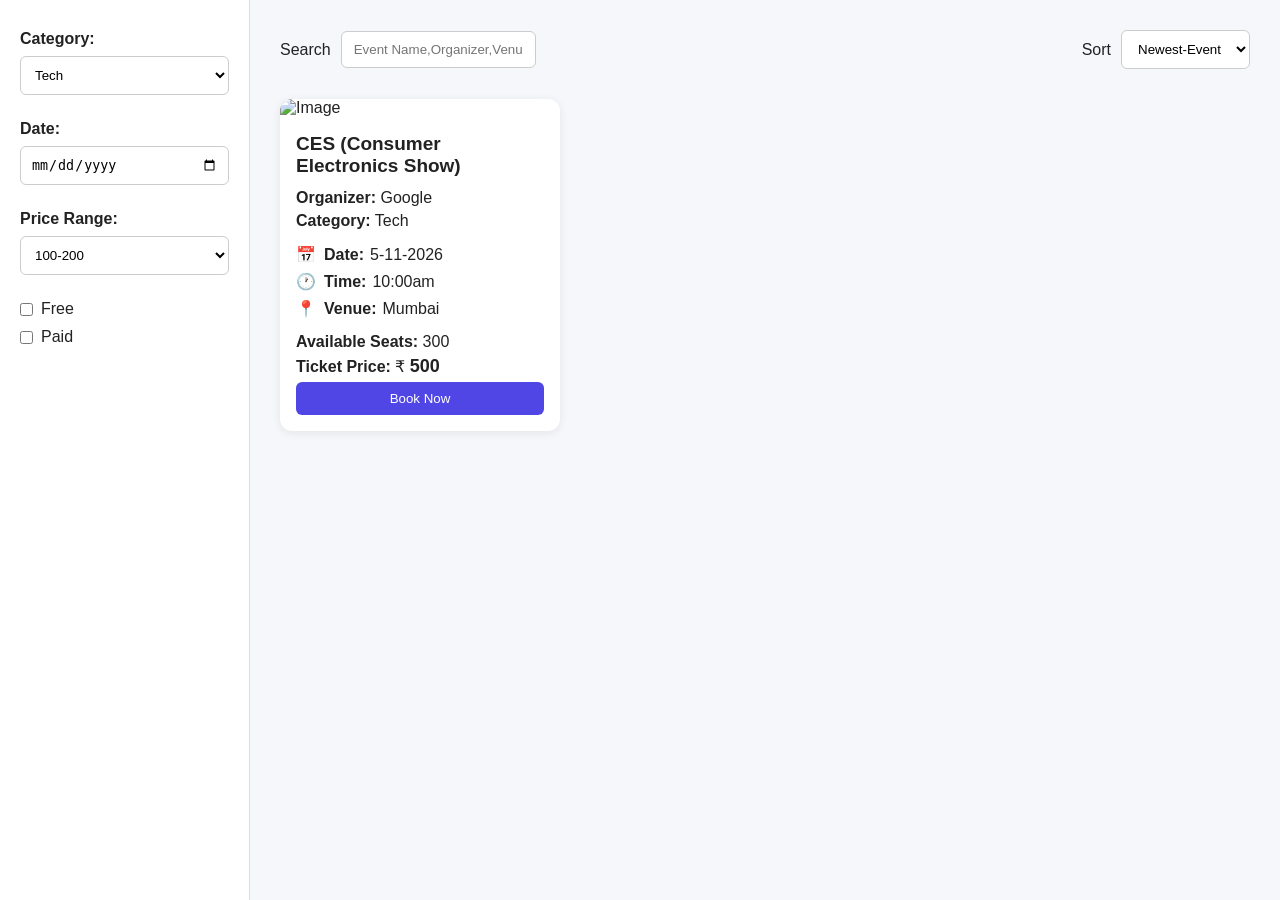
==== events.html @ f8ae7902 "Add Events page" ====
<!DOCTYPE html>
<html lang="en">
<head>
    <meta charset="UTF-8">
    <meta name="viewport" content="width=device-width, initial-scale=1.0">
    <title>Events</title>
    <link rel="stylesheet" href="event.css">
</head>
<body>
    <div id="events-page">
    <aside id="sidebar">
        <div class="filter">
            <label>Category:</label>
            <select id="category">
                <option value="tech">Tech</option>
                <option value="startup">Startup</option>
                <option value="music">Music</option>
                <option value="workshop">Workshop</option>
                <option value="sports">Sports</option>
                <option value="education">Education</option>
            </select>
        </div>

        <div class="filter">
            <label>Date:</label>
            <input id="date" type="date">
        </div>

        <div class="filter">
            <label>Price Range:</label>
            <select id="price">
                <option value="tech">100-200</option>
                <option value="startup">200-300</option>
                <option value="music">300-400</option>
                <option value="workshop">400-500</option>
                <option value="sports">500-600</option>
                <option value="education">600-700</option>
            </select>
        </div>

        <div class="filter">
            <label>
                <input type="checkbox" value="free" id="free">
                Free
            </label>
            <label>
                <input type="checkbox" value="paid"  id="paid">
                Paid
            </label>
        </div>
    </aside>

    <section id="main-container">
        <div id="top-bar">
            <div class="control" id="search-bar">
                <label id="search">Search</label>
                <input type="text" placeholder="Event Name,Organizer,Venue">
            </div>
            
            <div class="control" id="sort-bar">
                <label id="sort">Sort</label>
                <select>
                    <option value="newest">Newest-Event</option>
                    <option value="oldest">Oldest-Event</option>
                    <option value="lowest">Lowest-Price</option>
                    <option value="highest">Highest-Price</option>
                    <option value="alphabetical">A-Z</option>
                </select>
            </div>
        </div>

            <section id="event-card-template">
                <article class="event-card" data-event-id="">
            
                    <img class="event-image" src="https://images.unsplash.com/photo-1561489396-888724a1543d?w=600&auto=format&fit=crop&q=60&ixlib=rb-4.1.0&ixid=M3wxMjA3fDB8MHxzZWFyY2h8MTB8fGV2ZW50fGVufDB8fDB8fHww" alt="Image">
            
                    <div class="event-body">
            
                        <h3 class="event-title">CES (Consumer Electronics Show)</h3>
            
                        <div class="event-meta">
                            <p class="event-organizer">
                                <span class="label">Organizer:</span>
                                <span class="value organizer-name">Google</span>
                            </p>
                            <p class="event-category-row">
                                <span class="label">Category:</span>
                                <span class="value event-category">Tech</span>
                            </p>
                        </div>
            
                        <ul class="event-details">
                            <li class="event-date">
                                <span class="icon">📅</span>
                                <span class="label">Date:</span>
                                <span class="value event-date-value">5-11-2026</span>
                            </li>
                            <li class="event-time">
                                <span class="icon">🕐</span>
                                <span class="label">Time:</span>
                                <span class="value event-time-value">10:00am</span>
                            </li>
                            <li class="event-venue">
                                <span class="icon">📍</span>
                                <span class="label">Venue:</span>
                                <span class="value event-venue-value">Mumbai</span>
                            </li>
                        </ul>
            
                        <div class="event-footer">
                            <div class="event-info">
                                <p class="event-seats">
                                    <span class="label">Available Seats:</span>
                                    <span class="value seats-count">300</span>
                                </p>
                                <p class="event-price">
                                    <span class="label">Ticket Price:</span>
                                    <span class="currency">₹</span>
                                    <span class="value price-amount">500</span>
                                </p>
                            </div>
                            <div><button class="book-btn" type="button">Book Now</button></div>
                        </div>
            
                    </div>
                </article>
            </section>
    </section>

    </div>
<script src="events.js"></script>
</body>
</html>
---- event.css ----
* {
    margin: 0;
    padding: 0;
    box-sizing: border-box;
}

body {
    font-family: Arial, sans-serif;
    background-color: #f5f7fb;
    color: #222;
}

#events-page {
    min-height: 100vh;
    display: flex;
}

#sidebar {
    width: 250px;
    min-height: 100vh;
    background-color: white;
    padding: 30px 20px;
    border-right: 1px solid #ddd;
}

.filter {
    margin-bottom: 25px;
}

.filter label {
    display: block;
    margin-bottom: 8px;
    font-weight: 600;
}

.filter select,
.filter input[type="date"] {
    width: 100%;
    padding: 10px;
    border: 1px solid #ccc;
    border-radius: 6px;
    background-color: white;
    outline: none;
}

.filter label:has(input[type="checkbox"]) {
    display: flex;
    align-items: center;
    gap: 8px;
    margin-bottom: 10px;
    font-weight: normal;
}

#main-container {
    flex: 1;
    padding: 30px;
}

#top-bar {
    display: flex;
    justify-content: space-between;
    align-items: center;
    margin-bottom: 30px;
}

.control {
    display: flex;
    align-items: center;
    gap: 10px;
}

#search-bar input,
#sort-bar select {
    padding: 10px 12px;
    border: 1px solid #ccc;
    border-radius: 6px;
    background-color: white;
    outline: none;
}

#container {
    display: flex;
    flex-wrap: wrap;
    gap: 20px;
}

.event-card {
    width: 280px;
    background-color: white;
    border-radius: 12px;
    overflow: hidden;
    box-shadow: 0 2px 10px rgba(0, 0, 0, 0.08);
}

.event-image {
    width: 100%;
    height: 160px;
    object-fit: cover;
}

.event-body {
    padding: 16px;
}

.event-title {
    font-size: 19px;
    margin-bottom: 12px;
}

.event-meta {
    margin-bottom: 15px;
}

.event-meta p {
    margin-bottom: 5px;
}

.label {
    font-weight: 600;
}

.event-details {
    list-style: none;
    margin-bottom: 15px;
}

.event-details li {
    display: flex;
    align-items: center;
    gap: 6px;
    margin-bottom: 8px;
}

.event-details .icon {
    width: 22px;
    flex-shrink: 0;
}

.event-info p {
    margin-bottom: 5px;
}

.price-amount {
    font-size: 18px;
    font-weight: bold;
}

.book-btn {
    width: 100%;
    padding: 9px 14px;
    border: none;
    border-radius: 6px;
    background-color: #4f46e5;
    color: white;
    cursor: pointer;
}

.book-btn:hover {
    background-color: #3730a3;
}
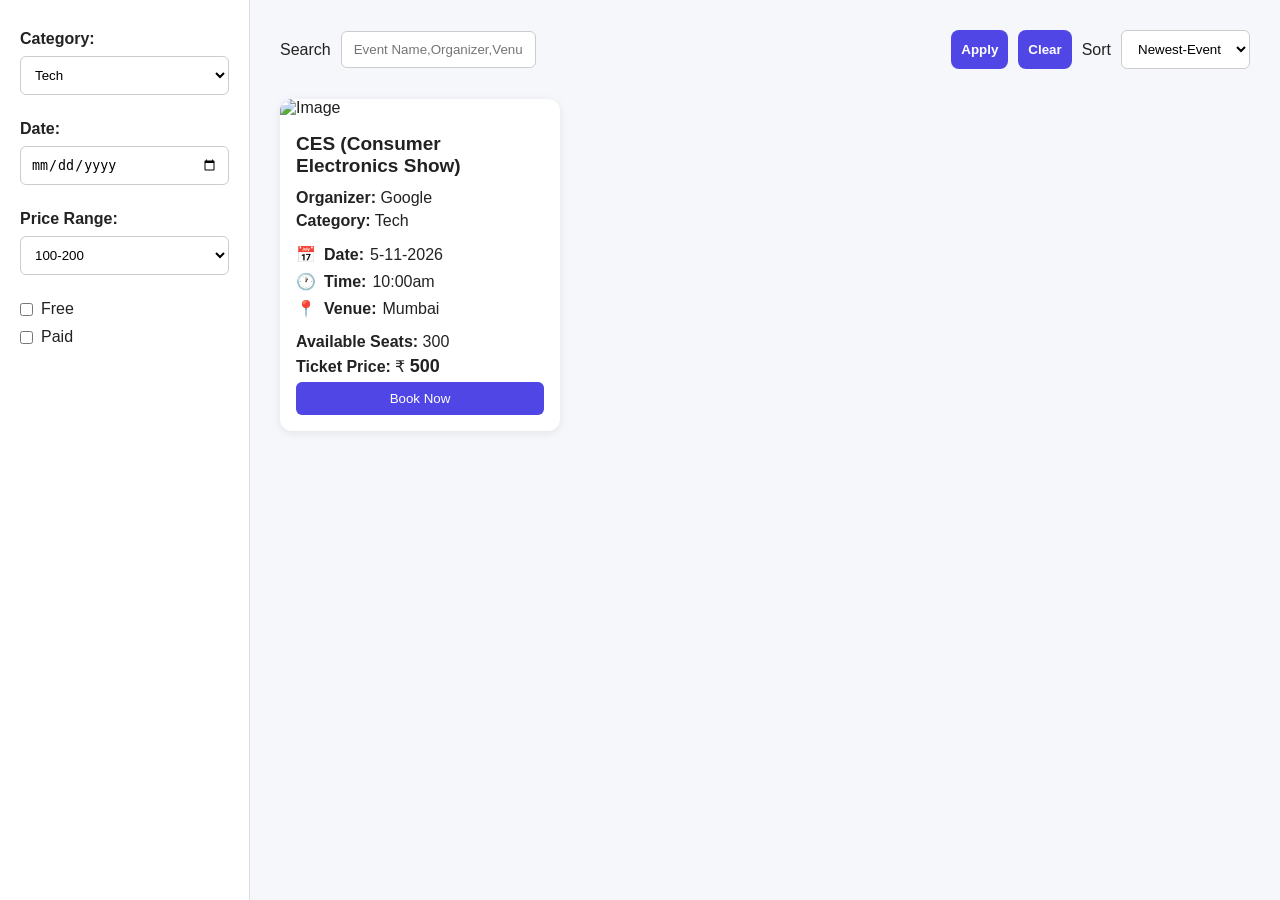
==== commit 250907d1: "Add My Bookings" ====
--- a/events.html
+++ b/events.html
@@ -57,15 +57,19 @@
                 <input type="text" placeholder="Event Name,Organizer,Venue">
             </div>
             
-            <div class="control" id="sort-bar">
-                <label id="sort">Sort</label>
-                <select>
-                    <option value="newest">Newest-Event</option>
-                    <option value="oldest">Oldest-Event</option>
-                    <option value="lowest">Lowest-Price</option>
-                    <option value="highest">Highest-Price</option>
-                    <option value="alphabetical">A-Z</option>
-                </select>
+            <div class="button">
+                <button class="filter-button apply">Apply</button>
+                <button class="filter-button clear">Clear</button>
+                <div class="control" id="sort-bar">
+                    <label id="sort">Sort</label>
+                    <select>
+                        <option value="newest">Newest-Event</option>
+                        <option value="oldest">Oldest-Event</option>
+                        <option value="lowest">Lowest-Price</option>
+                        <option value="highest">Highest-Price</option>
+                        <option value="alphabetical">A-Z</option>
+                    </select>
+                </div>
             </div>
         </div>
 
--- a/event.css
+++ b/event.css
@@ -69,6 +69,20 @@
     gap: 10px;
 }
 
+.button{
+    display: flex;
+    gap: 10px;
+}
+
+.filter-button{
+    padding: 3px 10px;
+    border: none;
+    color: white;
+    background-color: #4f46e5;
+    border-radius: 8px;
+    font-weight: 700;
+}
+
 #search-bar input,
 #sort-bar select {
     padding: 10px 12px;
@@ -90,6 +104,11 @@
     border-radius: 12px;
     overflow: hidden;
     box-shadow: 0 2px 10px rgba(0, 0, 0, 0.08);
+    transition: transform 0.2s ease;
+}
+
+.event-card:hover{
+    transform: translateY(-4px);
 }
 
 .event-image {
@@ -155,7 +174,7 @@
     cursor: pointer;
 }
 
-.book-btn:hover {
+.book-btn:hover, .filter-button:hover {
     background-color: #3730a3;
 }
 
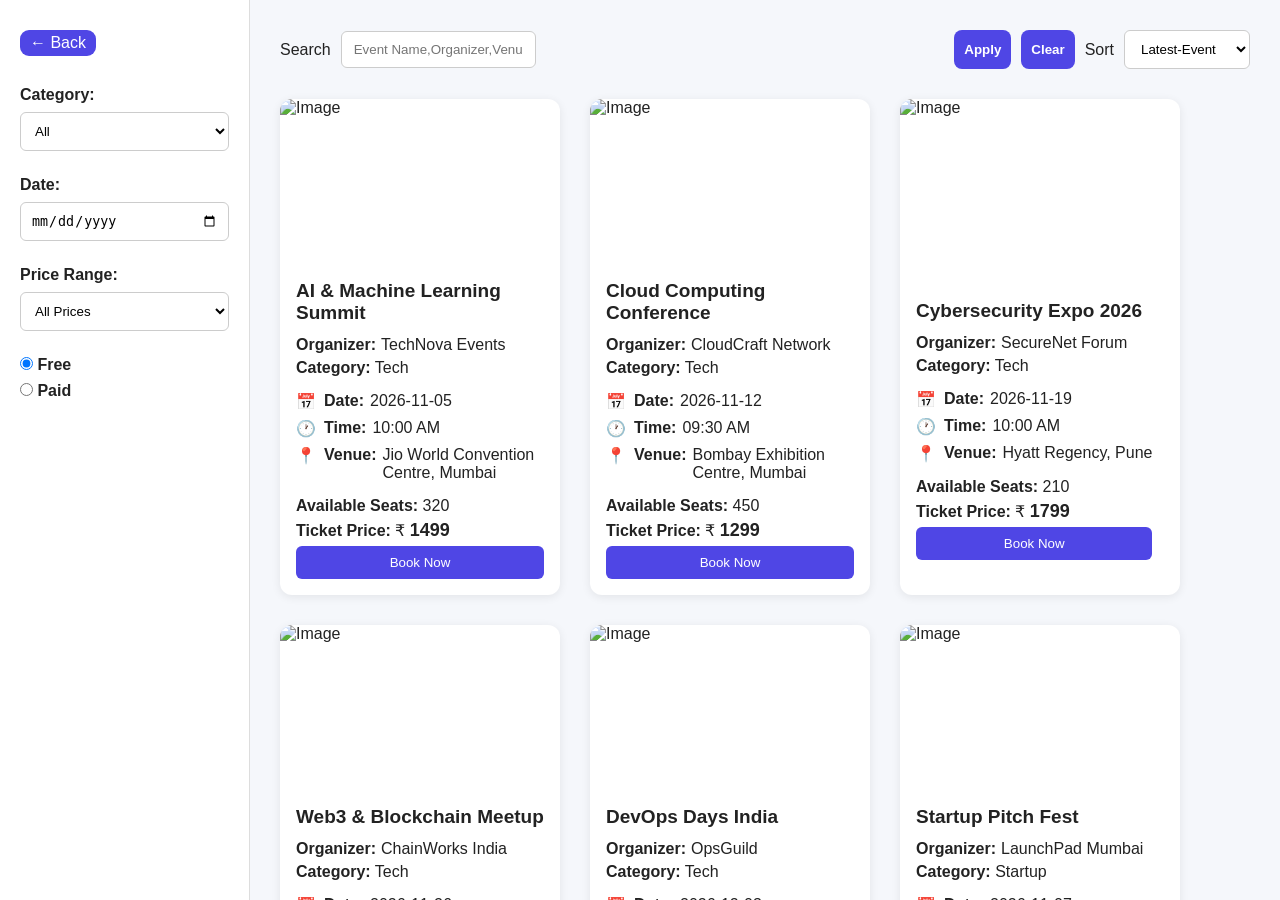
==== commit 9f95347d: "Add event logics" ====
--- a/events.html
+++ b/events.html
@@ -9,9 +9,13 @@
 <body>
     <div id="events-page">
     <aside id="sidebar">
+        <button class="back-btn">
+            ← Back
+        </button>
         <div class="filter">
             <label>Category:</label>
             <select id="category">
+                <option value="tech" selected>All</option>
                 <option value="tech">Tech</option>
                 <option value="startup">Startup</option>
                 <option value="music">Music</option>
@@ -29,22 +33,24 @@
         <div class="filter">
             <label>Price Range:</label>
             <select id="price">
-                <option value="tech">100-200</option>
-                <option value="startup">200-300</option>
-                <option value="music">300-400</option>
-                <option value="workshop">400-500</option>
-                <option value="sports">500-600</option>
-                <option value="education">600-700</option>
+                <option value="">All Prices</option>
+                <option value="30-100">30 - 100</option>
+                <option value="100-250">100 - 250</option>
+                <option value="250-500">250 - 500</option>
+                <option value="500-1000">500 - 1000</option>
+                <option value="1000-1500">1000 - 1500</option>
+                <option value="1500-2000">1500 - 2000</option>
+                <option value="2000-2500">2000 - 2500</option>
             </select>
         </div>
 
         <div class="filter">
             <label>
-                <input type="checkbox" value="free" id="free">
+                <input type="radio" value="free" id="free" name="radio" checked>
                 Free
             </label>
             <label>
-                <input type="checkbox" value="paid"  id="paid">
+                <input type="radio" value="paid"  id="paid" name="radio">
                 Paid
             </label>
         </div>
@@ -62,8 +68,8 @@
                 <button class="filter-button clear">Clear</button>
                 <div class="control" id="sort-bar">
                     <label id="sort">Sort</label>
-                    <select>
-                        <option value="newest">Newest-Event</option>
+                    <select id="sort-bar-select">
+                        <option value="newest">Latest-Event</option>
                         <option value="oldest">Oldest-Event</option>
                         <option value="lowest">Lowest-Price</option>
                         <option value="highest">Highest-Price</option>
@@ -132,6 +138,8 @@
     </section>
 
     </div>
+<script src="render.js"></script>
+<script src="eventsData.js"></script>
 <script src="events.js"></script>
 </body>
 </html>
--- a/event.css
+++ b/event.css
@@ -10,17 +10,35 @@
     color: #222;
 }
 
+.mode{
+    color:white;
+    margin-top: 20px;
+    background-color: #3730a3;
+    border-radius: 10px;
+    padding: 5px;
+}
+
 #events-page {
-    min-height: 100vh;
-    display: flex;
+    height: 100vh;
+    display: flex;
+    align-items: flex-start;
+    overflow: hidden;
 }
 
 #sidebar {
     width: 250px;
-    min-height: 100vh;
+    height: 100vh;
     background-color: white;
     padding: 30px 20px;
     border-right: 1px solid #ddd;
+    overflow-y: auto;
+}
+
+#main-container {
+    flex: 1;
+    height: 100vh;
+    padding: 30px;
+    overflow-y: auto;
 }
 
 .filter {
@@ -49,11 +67,6 @@
     gap: 8px;
     margin-bottom: 10px;
     font-weight: normal;
-}
-
-#main-container {
-    flex: 1;
-    padding: 30px;
 }
 
 #top-bar {
@@ -92,13 +105,16 @@
     outline: none;
 }
 
-#container {
+#event-card-template {
     display: flex;
     flex-wrap: wrap;
-    gap: 20px;
+    gap: 30px;
 }
 
 .event-card {
+    display: flex;
+    gap: 5px;
+    flex-wrap: wrap;
     width: 280px;
     background-color: white;
     border-radius: 12px;
@@ -145,9 +161,13 @@
 
 .event-details li {
     display: flex;
-    align-items: center;
+    align-items: flex-start;
     gap: 6px;
     margin-bottom: 8px;
+}
+
+.event-details .value {
+    flex: 1;
 }
 
 .event-details .icon {
@@ -174,7 +194,25 @@
     cursor: pointer;
 }
 
-.book-btn:hover, .filter-button:hover {
+.back-btn {
+    display: inline-block;
+    text-decoration: none;
+    margin-bottom: 30px;
+    background-color:#4f46e5;
+    color: white;
+    border-radius: 9px;
+    padding: 4px 10px;
+    border: none;
+    font-size: 16px;
+    cursor: pointer;
+}
+
+.book-btn:hover, .filter-button:hover, .back-btn:hover{
     background-color: #3730a3;
 }
 
+.event-organizer{
+    display: flex;
+    gap: 5px;
+}
+
